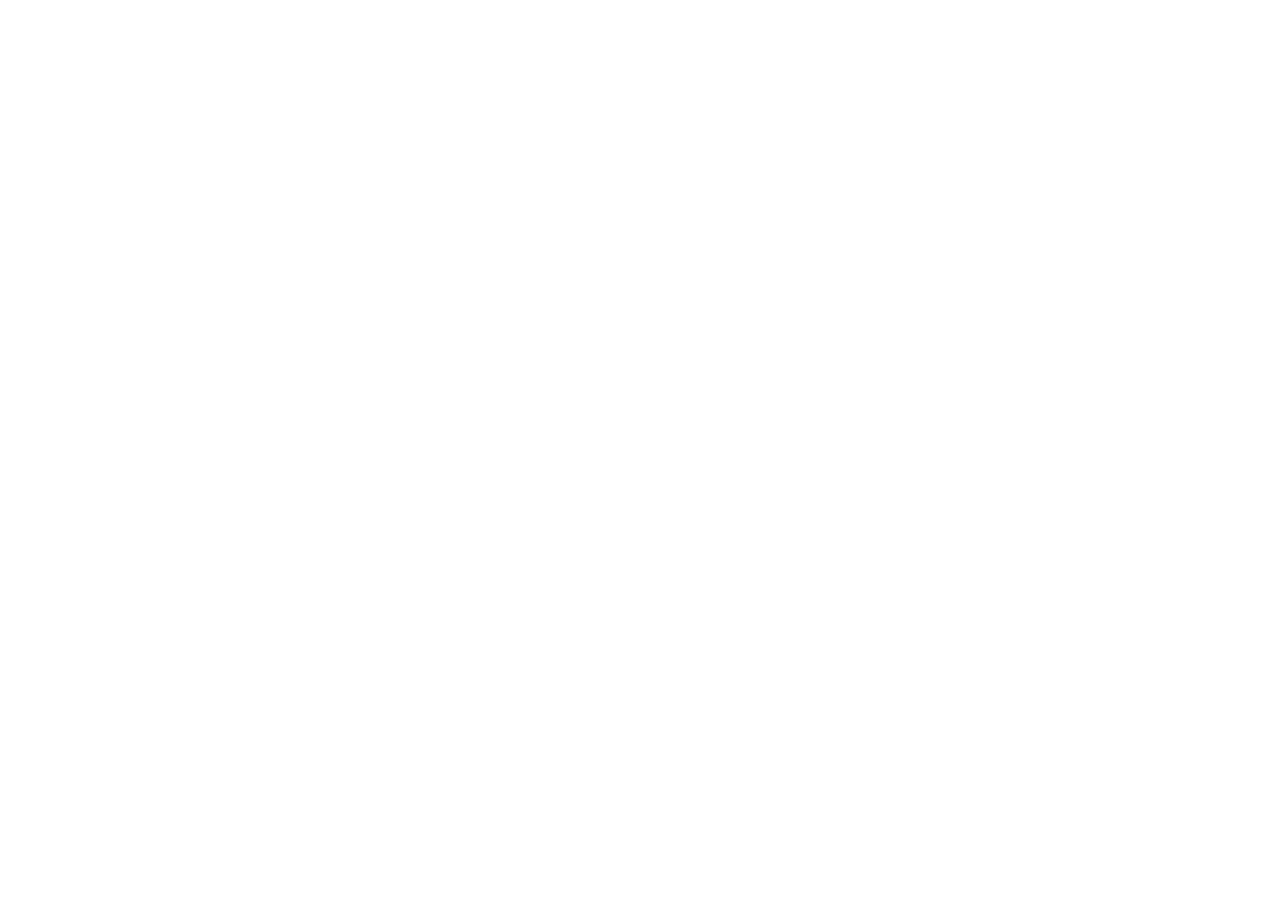
==== practica4/index.html @ dde75dde "conect styles.css" ====
<!DOCTYPE html>
<html lang="en">
<head>
    <meta charset="UTF-8">
    <meta name="viewport" content="width=device-width, initial-scale=1.0">
    <title>Document</title>
    <link rel="stylesheet" href="./styles.css">
</head>
<body>
    
</body>
</html>
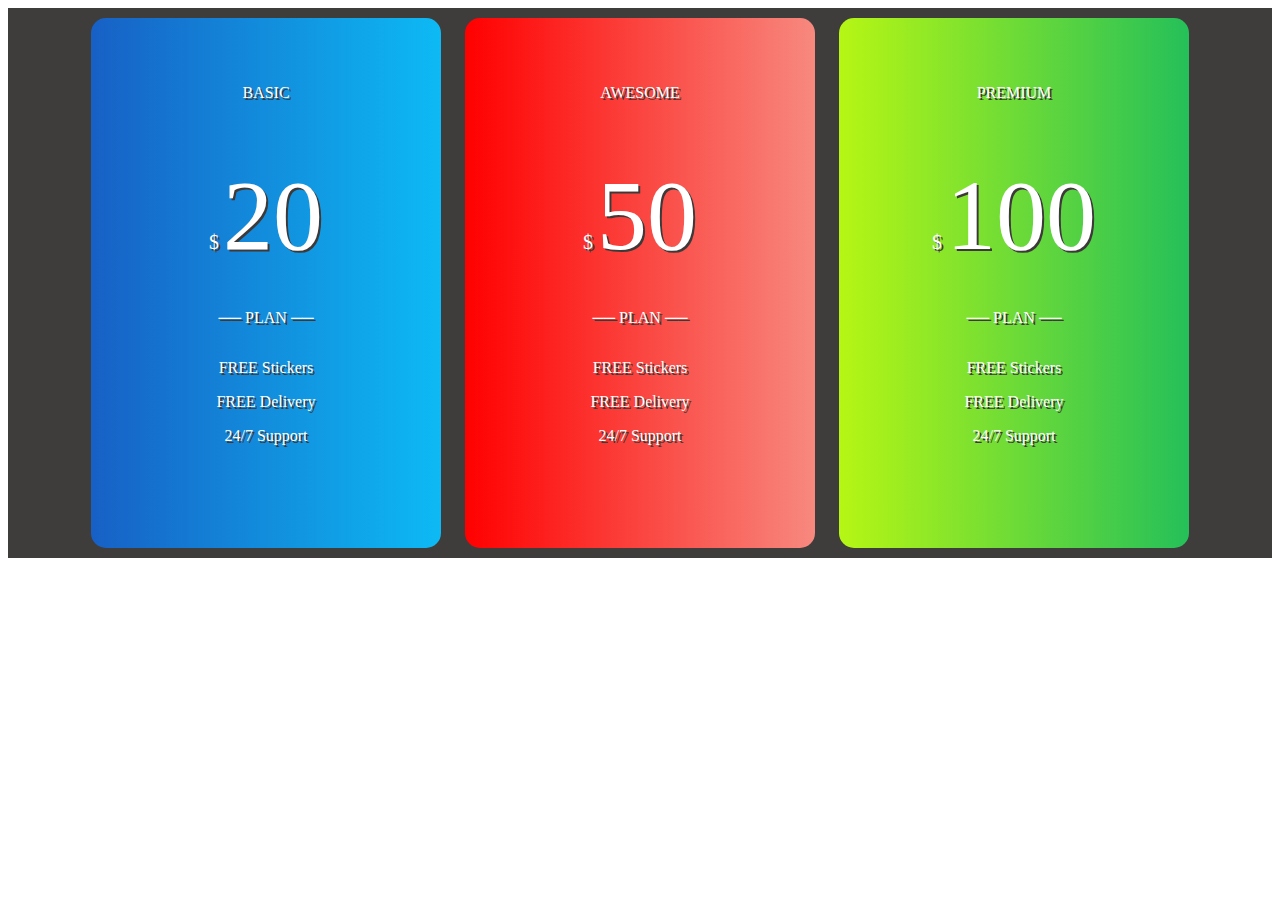
==== commit 7091e775: "General image" ====
--- a/practica4/index.html
+++ b/practica4/index.html
@@ -7,6 +7,61 @@
     <link rel="stylesheet" href="./styles.css">
 </head>
 <body>
-    
+    <div class="plans__container">
+        <div class="plan__card plan__card--blue">
+            <p class="plan__title">BASIC</p>
+            <div class="price__text">
+                <p class="money-sign__icon">$</p>
+                <p class="price-tag__number">20</p>
+            </div>
+            <div class="plan-description__title">
+                <p class="middle-line-description__title--left">──</p>
+                <p class="plan__text">PLAN</p>
+                <p class="middle-line-description__title--right">──</p>
+            </div>
+            <div class="plan-description__text">
+                <p>FREE Stickers</p>
+                <p>FREE Delivery</p>
+                <p>24/7 Support</p>
+            </div>
+        </div>
+
+        <div class="plan__card plan__card--red">
+            <p class="plan__title">AWESOME</p>
+            <div class="price__text">
+                <p class="money-sign__icon">$</p>
+                <p class="price-tag__number">50</p>
+            </div>
+            <div class="plan-description__title">
+                <p class="middle-line-description__title--left">──</p>
+                <p class="plan__text">PLAN</p>
+                <p class="middle-line-description__title--right">──</p>
+            </div>
+            <div class="plan-description__text">
+                <p>FREE Stickers</p>
+                <p>FREE Delivery</p>
+                <p>24/7 Support</p>
+            </div>
+        </div>
+
+        <div class="plan__card plan__card--green">
+            <p class="plan__title">PREMIUM</p>
+            <div class="price__text">
+                <p class="money-sign__icon">$</p>
+                <p class="price-tag__number">100</p>
+            </div>
+            <div class="plan-description__title">
+                <p class="middle-line-description__title--left">──</p>
+                <p class="plan__text">PLAN</p>
+                <p class="middle-line-description__title--right">──</p>
+            </div>
+            <div class="plan-description__text">
+                <p>FREE Stickers</p>
+                <p>FREE Delivery</p>
+                <p>24/7 Support</p>
+            </div>
+        </div>
+
+    </div>
 </body>
 </html>--- a/practica4/styles.css
+++ b/practica4/styles.css
@@ -0,0 +1,54 @@
+
+.plans__container{
+    background:rgb(63, 60, 60);
+    background-size: auto;
+    background-position:center;
+    font-family: "BentonSans Black";
+    text-align: center;
+    text-shadow: 2px 2px rgb(61, 57, 57);
+}
+
+.plan__card{
+    display:inline-block;
+    width: 250px;
+    height: 430px;
+    border-radius: 15px;
+    padding:50px;
+    color:white;
+    margin:10px;
+}
+
+.plan__card--blue{
+    background: linear-gradient(to Right,rgb(23, 96, 197),rgb(13, 186, 244));
+}
+
+.plan__card--red{
+    background: linear-gradient(to Right,red,rgb(247, 137, 127));
+}
+
+.plan__card--green{
+    background: linear-gradient(to Right,rgb(182, 246, 20),rgb(37, 192, 89));
+}
+
+/*.plan__title{
+    padding-top: 15px;
+    padding-bottom: -10px;
+}*/
+
+.price-tag__number{
+    font-size: 100px;
+    margin-top: 40px;
+    margin-bottom: 20px;
+}
+
+.money-sign__icon{
+    font-size: 20px;
+}
+
+.price__text > .money-sign__icon, .price-tag__number{
+    display:inline-block;
+}
+
+.plan-description__title > .middle-line-description__title, .plan__text, .middle-line-description__title--left, .middle-line-description__title--right{
+    display:inline-block;
+}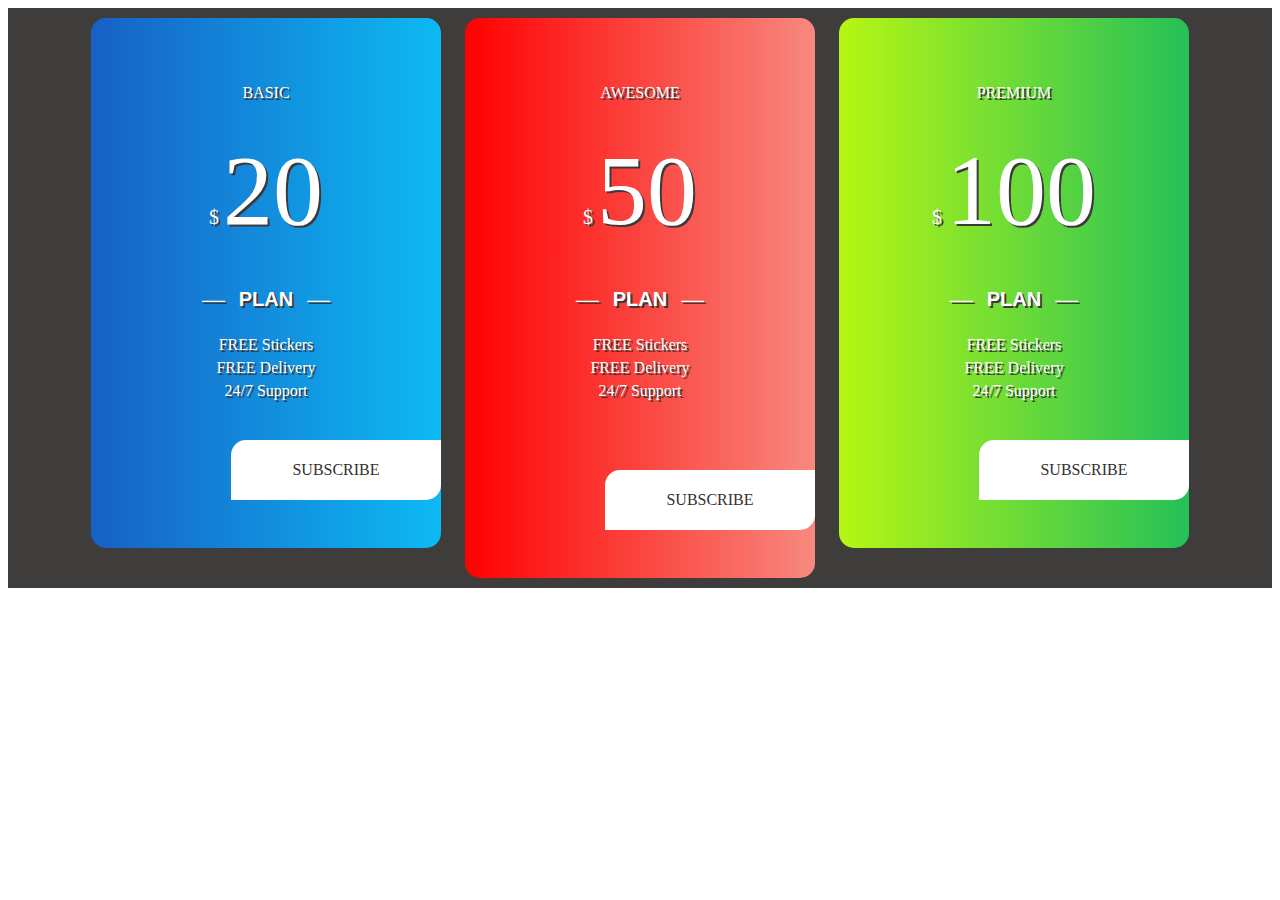
==== commit d25e16a0: "Final layout" ====
--- a/practica4/index.html
+++ b/practica4/index.html
@@ -15,14 +15,17 @@
                 <p class="price-tag__number">20</p>
             </div>
             <div class="plan-description__title">
-                <p class="middle-line-description__title--left">──</p>
+                <p class="middle-line-description__title position-middle-line-left">──</p>
                 <p class="plan__text">PLAN</p>
-                <p class="middle-line-description__title--right">──</p>
+                <p class="middle-line-description__title position-middle-line-right">──</p>
             </div>
             <div class="plan-description__text">
-                <p>FREE Stickers</p>
-                <p>FREE Delivery</p>
-                <p>24/7 Support</p>
+                <p class="plan-description-text__bullets">FREE Stickers</p>
+                <p class="plan-description-text__bullets">FREE Delivery</p>
+                <p class="plan-description-text__bullets">24/7 Support</p>
+            </div>
+            <div class="subscribe__banner position-subscribe__banner">
+                <p>SUBSCRIBE</p>
             </div>
         </div>
 
@@ -33,14 +36,17 @@
                 <p class="price-tag__number">50</p>
             </div>
             <div class="plan-description__title">
-                <p class="middle-line-description__title--left">──</p>
+                <p class="middle-line-description__title position-middle-line-left">──</p>
                 <p class="plan__text">PLAN</p>
-                <p class="middle-line-description__title--right">──</p>
+                <p class="middle-line-description__title position-middle-line-right">──</p>
             </div>
             <div class="plan-description__text">
-                <p>FREE Stickers</p>
-                <p>FREE Delivery</p>
-                <p>24/7 Support</p>
+                <p class="plan-description-text__bullets">FREE Stickers</p>
+                <p class="plan-description-text__bullets">FREE Delivery</p>
+                <p class="plan-description-text__bullets">24/7 Support</p>
+            </div>
+            <div class="subscribe__banner position-subscribe__banner--middle">
+                <p>SUBSCRIBE</p>
             </div>
         </div>
 
@@ -51,14 +57,17 @@
                 <p class="price-tag__number">100</p>
             </div>
             <div class="plan-description__title">
-                <p class="middle-line-description__title--left">──</p>
+                <p class="middle-line-description__title position-middle-line-left">──</p>
                 <p class="plan__text">PLAN</p>
-                <p class="middle-line-description__title--right">──</p>
+                <p class="middle-line-description__title position-middle-line-right">──</p>
             </div>
             <div class="plan-description__text">
-                <p>FREE Stickers</p>
-                <p>FREE Delivery</p>
-                <p>24/7 Support</p>
+                <p class="plan-description-text__bullets">FREE Stickers</p>
+                <p class="plan-description-text__bullets">FREE Delivery</p>
+                <p class="plan-description-text__bullets">24/7 Support</p>
+            </div>
+            <div class="subscribe__banner position-subscribe__banner">
+                <p>SUBSCRIBE</p>
             </div>
         </div>
 
--- a/practica4/styles.css
+++ b/practica4/styles.css
@@ -3,15 +3,13 @@
     background:rgb(63, 60, 60);
     background-size: auto;
     background-position:center;
-    font-family: "BentonSans Black";
+    font-family: "Arial Black";
     text-align: center;
     text-shadow: 2px 2px rgb(61, 57, 57);
 }
 
 .plan__card{
     display:inline-block;
-    width: 250px;
-    height: 430px;
     border-radius: 15px;
     padding:50px;
     color:white;
@@ -20,14 +18,20 @@
 
 .plan__card--blue{
     background: linear-gradient(to Right,rgb(23, 96, 197),rgb(13, 186, 244));
+    width: 250px;
+    height: 430px;
 }
 
 .plan__card--red{
     background: linear-gradient(to Right,red,rgb(247, 137, 127));
+    width: 250px;
+    height: 460px;
 }
 
 .plan__card--green{
     background: linear-gradient(to Right,rgb(182, 246, 20),rgb(37, 192, 89));
+    width: 250px;
+    height: 430px;
 }
 
 /*.plan__title{
@@ -37,7 +41,7 @@
 
 .price-tag__number{
     font-size: 100px;
-    margin-top: 40px;
+    margin-top: 15px;
     margin-bottom: 20px;
 }
 
@@ -51,4 +55,50 @@
 
 .plan-description__title > .middle-line-description__title, .plan__text, .middle-line-description__title--left, .middle-line-description__title--right{
     display:inline-block;
+}
+
+.plan__text{
+    font-family: "Arial";
+    font-weight: bold;
+    font-size:20px;
+}
+
+.plan-description__text  > .plan-description-text__bullets{
+    margin-top: 5px;
+    margin-bottom: 5px;
+}
+
+.position-middle-line-left{
+    position: relative;
+    left: -10px;
+}
+
+.position-middle-line-right{
+    position: relative;
+    left: 10px;
+}
+
+.subscribe__banner{
+    color: rgb(52, 48, 48);
+    width: 200px;
+    margin: 2px;
+    padding: 5px;
+    border-bottom-right-radius: 15px;
+    border-top-left-radius: 15px;
+    text-shadow: none;
+    background: white;
+    text-align: center;
+
+}
+
+.position-subscribe__banner--middle{
+    position:relative;
+    top: 65px;
+    left: 88px;
+}
+
+.position-subscribe__banner{
+    position:relative;
+    top: 35px;
+    left: 88px;
 }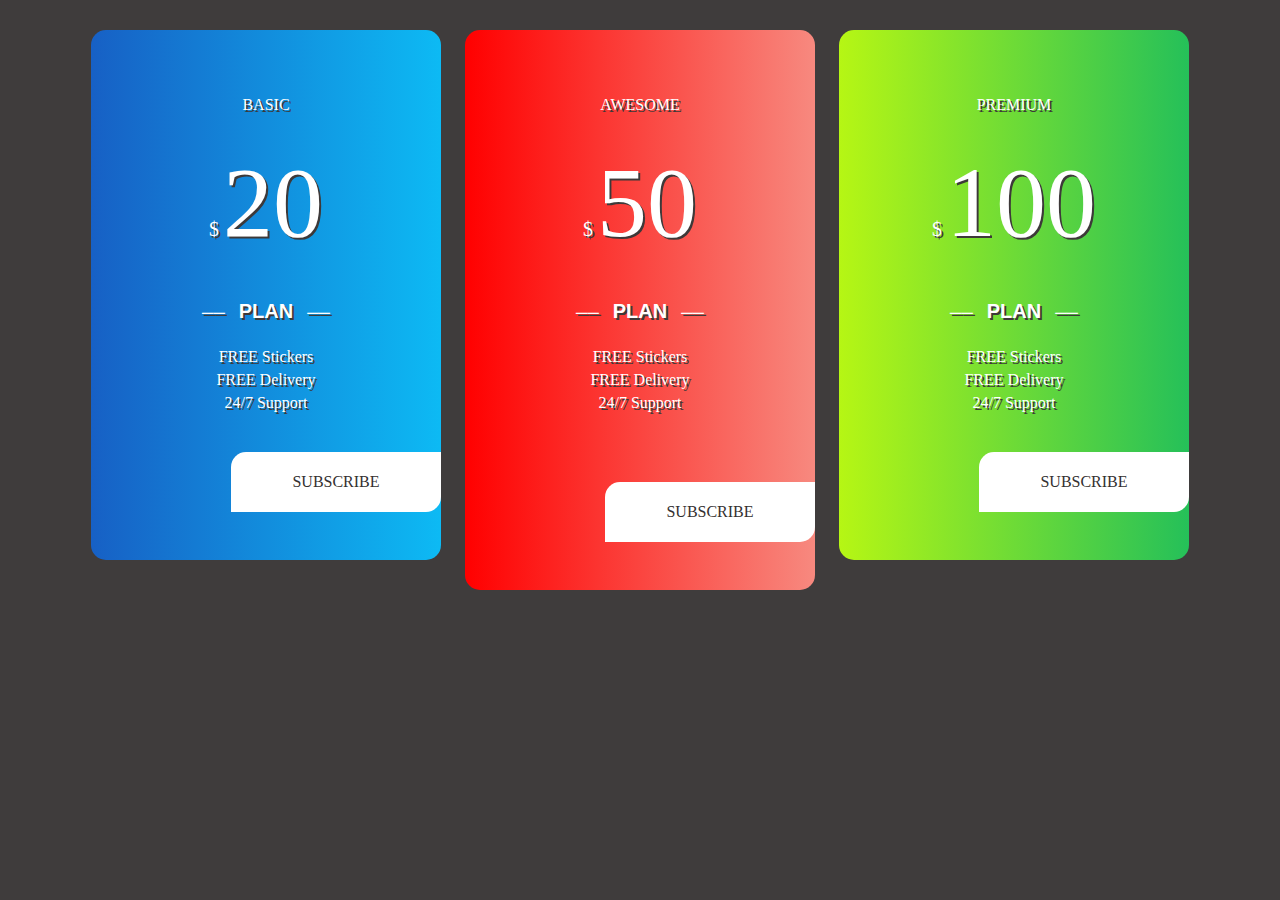
==== commit b228e3c1: "Card scale animation" ====
--- a/practica4/index.html
+++ b/practica4/index.html
@@ -8,7 +8,7 @@
 </head>
 <body>
     <div class="plans__container">
-        <div class="plan__card plan__card--blue">
+        <div class="plan__card plan__card--blue animation__card">
             <p class="plan__title">BASIC</p>
             <div class="price__text">
                 <p class="money-sign__icon">$</p>
@@ -29,7 +29,7 @@
             </div>
         </div>
 
-        <div class="plan__card plan__card--red">
+        <div class="plan__card plan__card--red animation__card">
             <p class="plan__title">AWESOME</p>
             <div class="price__text">
                 <p class="money-sign__icon">$</p>
@@ -50,7 +50,7 @@
             </div>
         </div>
 
-        <div class="plan__card plan__card--green">
+        <div class="plan__card plan__card--green animation__card">
             <p class="plan__title">PREMIUM</p>
             <div class="price__text">
                 <p class="money-sign__icon">$</p>
--- a/practica4/styles.css
+++ b/practica4/styles.css
@@ -1,6 +1,9 @@
+body{
+    background:rgb(63, 60, 60);
+}
 
 .plans__container{
-    background:rgb(63, 60, 60);
+    margin: 20px;
     background-size: auto;
     background-position:center;
     font-family: "Arial Black";
@@ -97,8 +100,19 @@
     left: 88px;
 }
 
+.animation-subscribe__banner--middle{
+    width:250px;
+}
+
 .position-subscribe__banner{
     position:relative;
     top: 35px;
     left: 88px;
-}+}
+
+.animation__card:hover{
+    cursor:pointer;
+    animation-name: grow;
+    animation-duration: 2s;
+    transform: scale(1.05, 1.05);
+}
